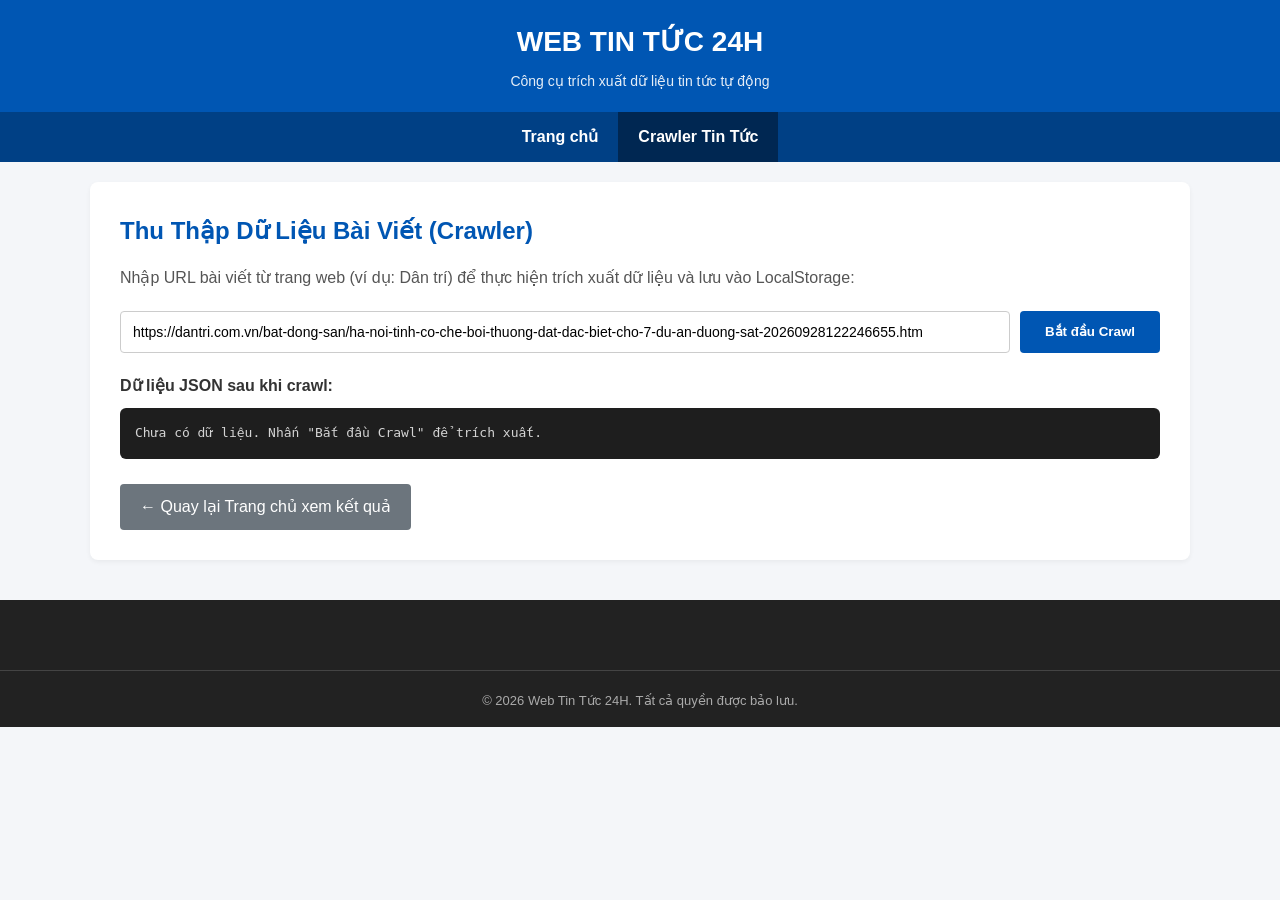
==== crawler.html @ dfcc0c41 "Add files via upload" ====
<!DOCTYPE html>
<html lang="vi">
<head>
  <meta charset="UTF-8">
  <meta name="viewport" content="width=device-width, initial-scale=1.0">
  <title>Trang Crawler Tin Tức</title>
  <link rel="stylesheet" href="style.css">
</head>
<body>
  <header>
    <div class="header-container">
      <h1 class="logo">WEB TIN TỨC 24H</h1>
      <p class="tagline">Công cụ trích xuất dữ liệu tin tức tự động</p>
    </div>
    <nav class="navbar">
      <ul class="nav-list">
        <li><a href="index.html">Trang chủ</a></li>
        <li><a href="crawler.html" class="active">Crawler Tin Tức</a></li>
      </ul>
    </nav>
  </header>

  <main class="container" style="background: #fff; padding: 30px; border-radius: 8px; box-shadow: 0 2px 5px rgba(0,0,0,0.05);">
    <h2 style="color: #0056b3; margin-bottom: 15px;">Thu Thập Dữ Liệu Bài Viết (Crawler)</h2>
    <p style="margin-bottom: 20px; color: #555;">Nhập URL bài viết từ trang web (ví dụ: Dân trí) để thực hiện trích xuất dữ liệu và lưu vào LocalStorage:</p>
    
    <div style="display: flex; gap: 10px; margin-bottom: 20px;">
      <input type="text" id="article-url" value="https://dantri.com.vn/bat-dong-san/ha-noi-tinh-co-che-boi-thuong-dat-dac-biet-cho-7-du-an-duong-sat-20260928122246655.htm" style="flex: 1; padding: 12px; border: 1px solid #ccc; border-radius: 4px; font-size: 14px;">
      <button onclick="crawlArticle()" style="background: #0056b3; color: white; border: none; padding: 12px 25px; border-radius: 4px; font-weight: bold; cursor: pointer;">Bắt đầu Crawl</button>
    </div>

    <div id="result-status" style="font-weight: bold; margin-bottom: 15px;"></div>

    <h3 style="margin-bottom: 10px; font-size: 16px;">Dữ liệu JSON sau khi crawl:</h3>
    <pre id="json-output" style="background: #1e1e1e; color: #d4d4d4; padding: 15px; border-radius: 6px; overflow-x: auto; font-family: Consolas, monospace; font-size: 13px; max-height: 350px;">Chưa có dữ liệu. Nhấn "Bắt đầu Crawl" để trích xuất.</pre>
    
    <div style="margin-top: 25px;">
      <a href="index.html" style="text-decoration: none; background: #6c757d; color: white; padding: 10px 20px; border-radius: 4px; display: inline-block;">&larr; Quay lại Trang chủ xem kết quả</a>
    </div>
  </main>

  <footer class="site-footer">
    <div class="copyright"><p>&copy; 2026 Web Tin Tức 24H. Tất cả quyền được bảo lưu.</p></div>
  </footer>

  <script src="crawler.js"></script>
</body>
</html>
---- style.css ----
* { box-sizing: border-box; margin: 0; padding: 0; font-family: Arial, sans-serif; }
body { background-color: #f4f6f9; color: #333; line-height: 1.6; }
.container { max-width: 1100px; margin: 20px auto; padding: 0 15px; }

/* Header & Navbar */
header { background: #0056b3; color: #fff; text-align: center; }
.header-container { padding: 20px; }
.logo { font-size: 28px; font-weight: bold; margin-bottom: 5px; }
.tagline { font-size: 14px; opacity: 0.9; }
.navbar { background: #004085; }
.nav-list { list-style: none; display: flex; justify-content: center; flex-wrap: wrap; }
.nav-list li a { color: #fff; text-decoration: none; padding: 12px 20px; display: block; font-weight: bold; }
.nav-list li a:hover, .nav-list li a.active { background: #002752; }

/* Top Section: Layout 1-2 */
.section-title { font-size: 22px; margin-bottom: 15px; color: #0056b3; border-left: 4px solid #0056b3; padding-left: 10px; }
.sub-title { font-size: 20px; margin: 25px 0 15px; color: #333; border-left: 4px solid #333; padding-left: 10px; }
.top-section { display: grid; grid-template-columns: 2fr 1fr; gap: 20px; background: #fff; padding: 20px; border-radius: 8px; box-shadow: 0 2px 5px rgba(0,0,0,0.05); }

.featured-main img { width: 100%; height: 320px; object-fit: cover; border-radius: 6px; }
.featured-main h3 { margin: 12px 0 8px; font-size: 22px; line-height: 1.3; }
.featured-main h3 a { text-decoration: none; color: #111; }
.featured-main h3 a:hover { color: #0056b3; }
.featured-main .excerpt { font-size: 14px; color: #555; margin-bottom: 10px; }

.featured-sub { display: flex; flex-direction: column; justify-content: space-between; gap: 15px; }
.sub-post-card { background: #fafafa; padding: 10px; border-radius: 6px; border: 1px solid #eee; }
.sub-post-link { text-decoration: none; display: flex; gap: 12px; align-items: center; }
.sub-post-card img { width: 110px; height: 75px; object-fit: cover; border-radius: 4px; flex-shrink: 0; }
.sub-post-card h4 { font-size: 14px; color: #222; line-height: 1.3; }
.sub-post-card h4:hover { color: #0056b3; }

/* Posts List (Vertical) */
.posts-list { display: flex; flex-direction: column; gap: 15px; }
.post-item { display: flex; gap: 15px; background: #fff; padding: 15px; border-radius: 8px; box-shadow: 0 2px 5px rgba(0,0,0,0.05); }
.post-item img { width: 200px; height: 130px; object-fit: cover; border-radius: 6px; flex-shrink: 0; }
.post-info { display: flex; flex-direction: column; justify-content: center; }
.post-info h4 a { text-decoration: none; color: #0056b3; font-size: 18px; line-height: 1.3; }
.post-info h4 a:hover { text-decoration: underline; }
.post-info p { font-size: 14px; color: #555; margin: 6px 0; }
.meta { font-size: 12px; color: #777; }

/* Footer */
.site-footer { background: #222; color: #eee; padding: 40px 0 15px; margin-top: 40px; }
.footer-container { max-width: 1100px; margin: 0 auto; display: grid; grid-template-columns: repeat(auto-fit, minmax(220px, 1fr)); gap: 25px; padding: 0 15px; }
.footer-col h3, .footer-col h4 { color: #fff; margin-bottom: 15px; }
.footer-col ul { list-style: none; }
.footer-col ul li { margin-bottom: 8px; }
.footer-col a { color: #bbb; text-decoration: none; }
.footer-col a:hover { color: #fff; text-decoration: underline; }
.copyright { text-align: center; padding-top: 20px; margin-top: 30px; border-top: 1px solid #444; font-size: 13px; color: #aaa; }

/* Detail Page */
.detail-container { background: #fff; padding: 30px; border-radius: 8px; box-shadow: 0 2px 5px rgba(0,0,0,0.05); }
.detail-title { font-size: 28px; margin: 15px 0 10px; color: #111; line-height: 1.3; }
.detail-meta { font-size: 13px; color: #666; margin-bottom: 20px; }
.detail-img { width: 100%; max-height: 450px; object-fit: cover; border-radius: 6px; margin: 15px 0; }
.detail-excerpt { font-size: 16px; color: #444; margin-bottom: 20px; line-height: 1.5; }
.detail-content { font-size: 16px; color: #222; line-height: 1.8; }
.category-tag { background: #007bff; color: #fff; padding: 4px 10px; border-radius: 4px; font-size: 12px; font-weight: bold; text-transform: uppercase; }

/* Responsive Mobile / Tablet */
@media (max-width: 768px) {
  .top-section { grid-template-columns: 1fr; }
  .featured-main img { height: 220px; }
  .post-item { flex-direction: column; }
  .post-item img { width: 100%; height: 180px; }
}
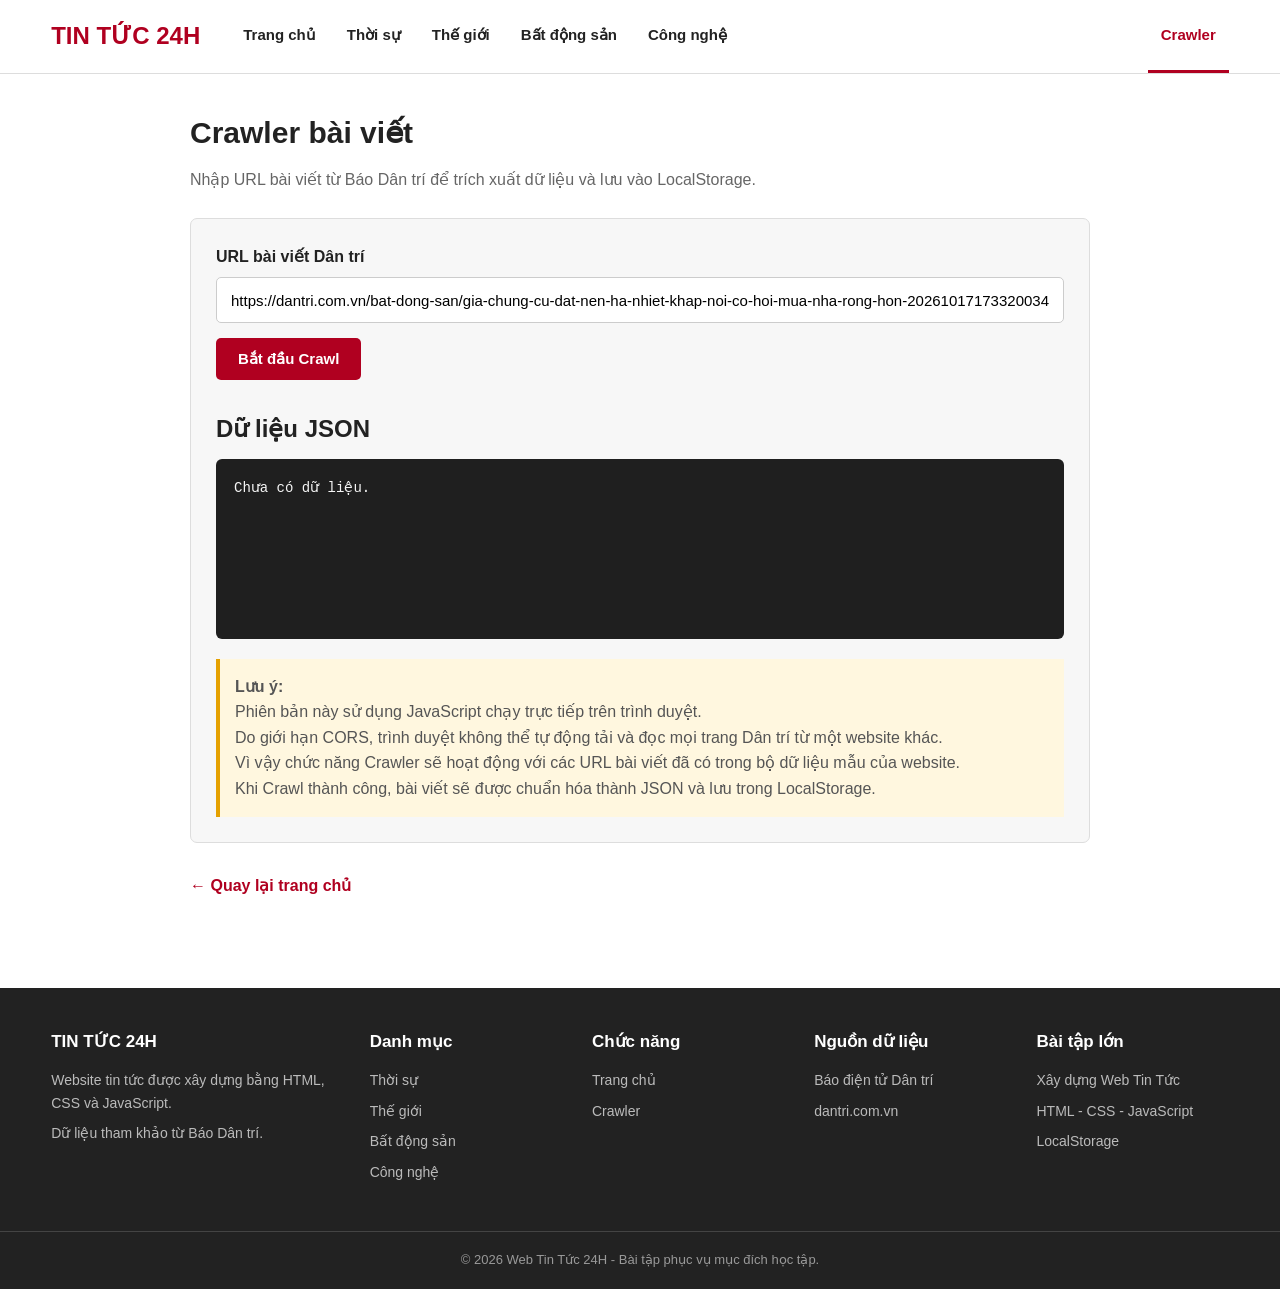
==== commit b4125720: "Add files via upload" ====
--- a/crawler.html
+++ b/crawler.html
@@ -1,48 +1,336 @@
 <!DOCTYPE html>
 <html lang="vi">
+
 <head>
-  <meta charset="UTF-8">
-  <meta name="viewport" content="width=device-width, initial-scale=1.0">
-  <title>Trang Crawler Tin Tức</title>
-  <link rel="stylesheet" href="style.css">
+    <meta charset="UTF-8">
+
+    <meta
+        name="viewport"
+        content="width=device-width, initial-scale=1.0"
+    >
+
+    <title>Crawler - Tin Tức 24H</title>
+
+    <link
+        rel="stylesheet"
+        href="style.css"
+    >
 </head>
+
+
 <body>
-  <header>
-    <div class="header-container">
-      <h1 class="logo">WEB TIN TỨC 24H</h1>
-      <p class="tagline">Công cụ trích xuất dữ liệu tin tức tự động</p>
-    </div>
-    <nav class="navbar">
-      <ul class="nav-list">
-        <li><a href="index.html">Trang chủ</a></li>
-        <li><a href="crawler.html" class="active">Crawler Tin Tức</a></li>
-      </ul>
-    </nav>
-  </header>
-
-  <main class="container" style="background: #fff; padding: 30px; border-radius: 8px; box-shadow: 0 2px 5px rgba(0,0,0,0.05);">
-    <h2 style="color: #0056b3; margin-bottom: 15px;">Thu Thập Dữ Liệu Bài Viết (Crawler)</h2>
-    <p style="margin-bottom: 20px; color: #555;">Nhập URL bài viết từ trang web (ví dụ: Dân trí) để thực hiện trích xuất dữ liệu và lưu vào LocalStorage:</p>
-    
-    <div style="display: flex; gap: 10px; margin-bottom: 20px;">
-      <input type="text" id="article-url" value="https://dantri.com.vn/bat-dong-san/ha-noi-tinh-co-che-boi-thuong-dat-dac-biet-cho-7-du-an-duong-sat-20260928122246655.htm" style="flex: 1; padding: 12px; border: 1px solid #ccc; border-radius: 4px; font-size: 14px;">
-      <button onclick="crawlArticle()" style="background: #0056b3; color: white; border: none; padding: 12px 25px; border-radius: 4px; font-weight: bold; cursor: pointer;">Bắt đầu Crawl</button>
-    </div>
-
-    <div id="result-status" style="font-weight: bold; margin-bottom: 15px;"></div>
-
-    <h3 style="margin-bottom: 10px; font-size: 16px;">Dữ liệu JSON sau khi crawl:</h3>
-    <pre id="json-output" style="background: #1e1e1e; color: #d4d4d4; padding: 15px; border-radius: 6px; overflow-x: auto; font-family: Consolas, monospace; font-size: 13px; max-height: 350px;">Chưa có dữ liệu. Nhấn "Bắt đầu Crawl" để trích xuất.</pre>
-    
-    <div style="margin-top: 25px;">
-      <a href="index.html" style="text-decoration: none; background: #6c757d; color: white; padding: 10px 20px; border-radius: 4px; display: inline-block;">&larr; Quay lại Trang chủ xem kết quả</a>
-    </div>
-  </main>
-
-  <footer class="site-footer">
-    <div class="copyright"><p>&copy; 2026 Web Tin Tức 24H. Tất cả quyền được bảo lưu.</p></div>
-  </footer>
-
-  <script src="crawler.js"></script>
+
+    <!-- =========================================
+         HEADER
+    ========================================== -->
+
+    <header class="site-header">
+
+        <div class="container header-inner">
+
+            <a
+                href="index.html"
+                class="logo"
+            >
+                TIN TỨC 24H
+            </a>
+
+            <nav class="main-nav">
+
+                <a
+                    href="index.html"
+                    class="nav-link"
+                >
+                    Trang chủ
+                </a>
+
+                <a
+                    href="index.html?category=Thời%20sự"
+                    class="nav-link"
+                >
+                    Thời sự
+                </a>
+
+                <a
+                    href="index.html?category=Thế%20giới"
+                    class="nav-link"
+                >
+                    Thế giới
+                </a>
+
+                <a
+                    href="index.html?category=Bất%20động%20sản"
+                    class="nav-link"
+                >
+                    Bất động sản
+                </a>
+
+                <a
+                    href="index.html?category=Công%20nghệ"
+                    class="nav-link"
+                >
+                    Công nghệ
+                </a>
+
+                <a
+                    href="crawler.html"
+                    class="nav-link active crawler-link"
+                >
+                    Crawler
+                </a>
+
+            </nav>
+
+        </div>
+
+    </header>
+
+
+    <!-- =========================================
+         MAIN
+    ========================================== -->
+
+    <main class="container">
+
+        <section class="crawler-page">
+
+            <h1>
+                Crawler bài viết
+            </h1>
+
+            <p class="crawler-description">
+                Nhập URL bài viết từ Báo Dân trí để
+                trích xuất dữ liệu và lưu vào LocalStorage.
+            </p>
+
+
+            <div class="crawler-box">
+
+                <!-- URL -->
+
+                <label for="article-url">
+                    URL bài viết Dân trí
+                </label>
+
+                <input
+                    type="url"
+                    id="article-url"
+                    class="crawler-input"
+                    placeholder="https://dantri.com.vn/..."
+                    value="https://dantri.com.vn/bat-dong-san/gia-chung-cu-dat-nen-ha-nhiet-khap-noi-co-hoi-mua-nha-rong-hon-20261017173320034.htm"
+                >
+
+
+                <!-- BUTTON -->
+
+                <button
+                    type="button"
+                    id="crawl-btn"
+                    class="crawler-button"
+                >
+                    Bắt đầu Crawl
+                </button>
+
+
+                <!-- TRẠNG THÁI -->
+
+                <div
+                    id="result-status"
+                    class="result-status"
+                >
+                </div>
+
+
+                <!-- JSON -->
+
+                <h2 class="json-title">
+                    Dữ liệu JSON
+                </h2>
+
+                <pre
+                    id="json-output"
+                    class="json-output"
+                >Chưa có dữ liệu.</pre>
+
+
+                <!-- GHI CHÚ -->
+
+                <div class="crawler-note">
+
+                    <strong>Lưu ý:</strong>
+
+                    <p>
+                        Phiên bản này sử dụng JavaScript
+                        chạy trực tiếp trên trình duyệt.
+                    </p>
+
+                    <p>
+                        Do giới hạn CORS, trình duyệt không
+                        thể tự động tải và đọc mọi trang
+                        Dân trí từ một website khác.
+                    </p>
+
+                    <p>
+                        Vì vậy chức năng Crawler sẽ hoạt động
+                        với các URL bài viết đã có trong
+                        bộ dữ liệu mẫu của website.
+                    </p>
+
+                    <p>
+                        Khi Crawl thành công, bài viết sẽ
+                        được chuẩn hóa thành JSON và lưu
+                        trong LocalStorage.
+                    </p>
+
+                </div>
+
+            </div>
+
+
+            <!-- QUAY LẠI -->
+
+            <a
+                href="index.html"
+                class="back-link"
+            >
+                ← Quay lại trang chủ
+            </a>
+
+        </section>
+
+    </main>
+
+
+    <!-- =========================================
+         FOOTER
+    ========================================== -->
+
+    <footer class="site-footer">
+
+        <div class="container footer-grid">
+
+            <div class="footer-column">
+
+                <h3>
+                    TIN TỨC 24H
+                </h3>
+
+                <p>
+                    Website tin tức được xây dựng bằng
+                    HTML, CSS và JavaScript.
+                </p>
+
+                <p>
+                    Dữ liệu tham khảo từ Báo Dân trí.
+                </p>
+
+            </div>
+
+
+            <div class="footer-column">
+
+                <h3>
+                    Danh mục
+                </h3>
+
+                <a href="index.html?category=Thời%20sự">
+                    Thời sự
+                </a>
+
+                <a href="index.html?category=Thế%20giới">
+                    Thế giới
+                </a>
+
+                <a href="index.html?category=Bất%20động%20sản">
+                    Bất động sản
+                </a>
+
+                <a href="index.html?category=Công%20nghệ">
+                    Công nghệ
+                </a>
+
+            </div>
+
+
+            <div class="footer-column">
+
+                <h3>
+                    Chức năng
+                </h3>
+
+                <a href="index.html">
+                    Trang chủ
+                </a>
+
+                <a href="crawler.html">
+                    Crawler
+                </a>
+
+            </div>
+
+
+            <div class="footer-column">
+
+                <h3>
+                    Nguồn dữ liệu
+                </h3>
+
+                <p>
+                    Báo điện tử Dân trí
+                </p>
+
+                <p>
+                    dantri.com.vn
+                </p>
+
+            </div>
+
+
+            <div class="footer-column">
+
+                <h3>
+                    Bài tập lớn
+                </h3>
+
+                <p>
+                    Xây dựng Web Tin Tức
+                </p>
+
+                <p>
+                    HTML - CSS - JavaScript
+                </p>
+
+                <p>
+                    LocalStorage
+                </p>
+
+            </div>
+
+        </div>
+
+
+        <div class="footer-bottom">
+
+            <div class="container">
+
+                <p>
+                    © 2026 Web Tin Tức 24H -
+                    Bài tập phục vụ mục đích học tập.
+                </p>
+
+            </div>
+
+        </div>
+
+    </footer>
+
+
+    <!-- =========================================
+         JAVASCRIPT
+    ========================================== -->
+
+    <script src="crawler.js"></script>
+
 </body>
+
 </html>
--- a/style.css
+++ b/style.css
@@ -1,68 +1,836 @@
-* { box-sizing: border-box; margin: 0; padding: 0; font-family: Arial, sans-serif; }
-body { background-color: #f4f6f9; color: #333; line-height: 1.6; }
-.container { max-width: 1100px; margin: 20px auto; padding: 0 15px; }
-
-/* Header & Navbar */
-header { background: #0056b3; color: #fff; text-align: center; }
-.header-container { padding: 20px; }
-.logo { font-size: 28px; font-weight: bold; margin-bottom: 5px; }
-.tagline { font-size: 14px; opacity: 0.9; }
-.navbar { background: #004085; }
-.nav-list { list-style: none; display: flex; justify-content: center; flex-wrap: wrap; }
-.nav-list li a { color: #fff; text-decoration: none; padding: 12px 20px; display: block; font-weight: bold; }
-.nav-list li a:hover, .nav-list li a.active { background: #002752; }
-
-/* Top Section: Layout 1-2 */
-.section-title { font-size: 22px; margin-bottom: 15px; color: #0056b3; border-left: 4px solid #0056b3; padding-left: 10px; }
-.sub-title { font-size: 20px; margin: 25px 0 15px; color: #333; border-left: 4px solid #333; padding-left: 10px; }
-.top-section { display: grid; grid-template-columns: 2fr 1fr; gap: 20px; background: #fff; padding: 20px; border-radius: 8px; box-shadow: 0 2px 5px rgba(0,0,0,0.05); }
-
-.featured-main img { width: 100%; height: 320px; object-fit: cover; border-radius: 6px; }
-.featured-main h3 { margin: 12px 0 8px; font-size: 22px; line-height: 1.3; }
-.featured-main h3 a { text-decoration: none; color: #111; }
-.featured-main h3 a:hover { color: #0056b3; }
-.featured-main .excerpt { font-size: 14px; color: #555; margin-bottom: 10px; }
-
-.featured-sub { display: flex; flex-direction: column; justify-content: space-between; gap: 15px; }
-.sub-post-card { background: #fafafa; padding: 10px; border-radius: 6px; border: 1px solid #eee; }
-.sub-post-link { text-decoration: none; display: flex; gap: 12px; align-items: center; }
-.sub-post-card img { width: 110px; height: 75px; object-fit: cover; border-radius: 4px; flex-shrink: 0; }
-.sub-post-card h4 { font-size: 14px; color: #222; line-height: 1.3; }
-.sub-post-card h4:hover { color: #0056b3; }
-
-/* Posts List (Vertical) */
-.posts-list { display: flex; flex-direction: column; gap: 15px; }
-.post-item { display: flex; gap: 15px; background: #fff; padding: 15px; border-radius: 8px; box-shadow: 0 2px 5px rgba(0,0,0,0.05); }
-.post-item img { width: 200px; height: 130px; object-fit: cover; border-radius: 6px; flex-shrink: 0; }
-.post-info { display: flex; flex-direction: column; justify-content: center; }
-.post-info h4 a { text-decoration: none; color: #0056b3; font-size: 18px; line-height: 1.3; }
-.post-info h4 a:hover { text-decoration: underline; }
-.post-info p { font-size: 14px; color: #555; margin: 6px 0; }
-.meta { font-size: 12px; color: #777; }
-
-/* Footer */
-.site-footer { background: #222; color: #eee; padding: 40px 0 15px; margin-top: 40px; }
-.footer-container { max-width: 1100px; margin: 0 auto; display: grid; grid-template-columns: repeat(auto-fit, minmax(220px, 1fr)); gap: 25px; padding: 0 15px; }
-.footer-col h3, .footer-col h4 { color: #fff; margin-bottom: 15px; }
-.footer-col ul { list-style: none; }
-.footer-col ul li { margin-bottom: 8px; }
-.footer-col a { color: #bbb; text-decoration: none; }
-.footer-col a:hover { color: #fff; text-decoration: underline; }
-.copyright { text-align: center; padding-top: 20px; margin-top: 30px; border-top: 1px solid #444; font-size: 13px; color: #aaa; }
-
-/* Detail Page */
-.detail-container { background: #fff; padding: 30px; border-radius: 8px; box-shadow: 0 2px 5px rgba(0,0,0,0.05); }
-.detail-title { font-size: 28px; margin: 15px 0 10px; color: #111; line-height: 1.3; }
-.detail-meta { font-size: 13px; color: #666; margin-bottom: 20px; }
-.detail-img { width: 100%; max-height: 450px; object-fit: cover; border-radius: 6px; margin: 15px 0; }
-.detail-excerpt { font-size: 16px; color: #444; margin-bottom: 20px; line-height: 1.5; }
-.detail-content { font-size: 16px; color: #222; line-height: 1.8; }
-.category-tag { background: #007bff; color: #fff; padding: 4px 10px; border-radius: 4px; font-size: 12px; font-weight: bold; text-transform: uppercase; }
-
-/* Responsive Mobile / Tablet */
-@media (max-width: 768px) {
-  .top-section { grid-template-columns: 1fr; }
-  .featured-main img { height: 220px; }
-  .post-item { flex-direction: column; }
-  .post-item img { width: 100%; height: 180px; }
+/* =====================================================
+   WEB TIN TỨC 24H
+   FILE: style.css
+===================================================== */
+
+
+/* =====================================================
+   1. RESET
+===================================================== */
+
+* {
+    margin: 0;
+    padding: 0;
+    box-sizing: border-box;
+}
+
+html {
+    scroll-behavior: smooth;
+}
+
+body {
+    font-family: Arial, Helvetica, sans-serif;
+    background: #ffffff;
+    color: #222222;
+    line-height: 1.6;
+}
+
+img {
+    display: block;
+    width: 100%;
+}
+
+a {
+    color: inherit;
+    text-decoration: none;
+}
+
+button,
+input {
+    font-family: inherit;
+}
+
+
+/* =====================================================
+   2. CONTAINER
+===================================================== */
+
+.container {
+    width: 92%;
+    max-width: 1200px;
+    margin: 0 auto;
+}
+
+
+/* =====================================================
+   3. HEADER
+===================================================== */
+
+.site-header {
+    background: #ffffff;
+    border-bottom: 1px solid #dddddd;
+    position: sticky;
+    top: 0;
+    z-index: 1000;
+}
+
+.header-inner {
+    min-height: 70px;
+    display: flex;
+    align-items: center;
+    gap: 30px;
+}
+
+.logo {
+    color: #b00020;
+    font-size: 24px;
+    font-weight: 800;
+    white-space: nowrap;
+}
+
+.main-nav {
+    flex: 1;
+    display: flex;
+    align-items: center;
+    gap: 5px;
+    overflow-x: auto;
+    scrollbar-width: none;
+}
+
+.main-nav::-webkit-scrollbar {
+    display: none;
+}
+
+.nav-link {
+    display: block;
+    padding: 23px 13px;
+    font-size: 15px;
+    font-weight: 600;
+    white-space: nowrap;
+    border-bottom: 3px solid transparent;
+    transition: 0.2s;
+}
+
+.nav-link:hover {
+    color: #b00020;
+}
+
+.nav-link.active {
+    color: #b00020;
+    border-bottom-color: #b00020;
+}
+
+.crawler-link {
+    margin-left: auto;
+}
+
+
+/* =====================================================
+   4. MAIN
+===================================================== */
+
+.main-content {
+    min-height: 600px;
+    padding-top: 30px;
+    padding-bottom: 50px;
+}
+
+.section-header {
+    margin-bottom: 22px;
+    padding-bottom: 10px;
+    border-bottom: 2px solid #b00020;
+}
+
+.section-header h1 {
+    font-size: 28px;
+    line-height: 1.3;
+}
+
+
+/* =====================================================
+   5. TOP NEWS
+   1 BÀI LỚN + 2 BÀI BÊN PHẢI
+===================================================== */
+
+.top-news {
+    display: grid;
+    grid-template-columns: 2fr 1fr;
+    gap: 25px;
+    margin-bottom: 40px;
+}
+
+.featured-post {
+    min-width: 0;
+}
+
+.featured-post > a {
+    display: block;
+}
+
+.featured-image {
+    width: 100%;
+    height: 360px;
+    object-fit: cover;
+    border-radius: 6px;
+    margin-bottom: 15px;
+    background: #eeeeee;
+}
+
+.featured-post h2 {
+    margin-top: 7px;
+    font-size: 27px;
+    line-height: 1.3;
+    transition: 0.2s;
+}
+
+.featured-post a:hover h2 {
+    color: #b00020;
+}
+
+.post-category {
+    display: inline-block;
+    color: #b00020;
+    font-size: 14px;
+    font-weight: 700;
+    margin-bottom: 4px;
+}
+
+.post-excerpt {
+    color: #555555;
+    margin-top: 9px;
+    font-size: 15px;
+}
+
+.post-meta {
+    color: #888888;
+    font-size: 13px;
+    margin-top: 10px;
+}
+
+
+/* =====================================================
+   6. 2 BÀI NHỎ BÊN PHẢI
+===================================================== */
+
+.side-news {
+    display: flex;
+    flex-direction: column;
+    gap: 20px;
+}
+
+.side-post {
+    border-bottom: 1px solid #dddddd;
+    padding-bottom: 18px;
+}
+
+.side-post:last-child {
+    border-bottom: none;
+}
+
+.side-post > a {
+    display: block;
+}
+
+.side-image {
+    width: 100%;
+    height: 155px;
+    object-fit: cover;
+    border-radius: 5px;
+    margin-bottom: 10px;
+    background: #eeeeee;
+}
+
+.side-post h3 {
+    font-size: 18px;
+    line-height: 1.4;
+    transition: 0.2s;
+}
+
+.side-post a:hover h3 {
+    color: #b00020;
+}
+
+
+/* =====================================================
+   7. CÁC TIN KHÁC
+===================================================== */
+
+.latest-section {
+    margin-top: 20px;
+}
+
+.section-title {
+    font-size: 23px;
+    margin-bottom: 20px;
+    padding-bottom: 8px;
+    border-bottom: 1px solid #cccccc;
+}
+
+.news-list {
+    display: flex;
+    flex-direction: column;
+}
+
+.news-item {
+    display: grid;
+    grid-template-columns: 300px 1fr;
+    gap: 22px;
+    padding: 22px 0;
+    border-bottom: 1px solid #dddddd;
+}
+
+.news-item:first-child {
+    padding-top: 0;
+}
+
+.news-image-link {
+    display: block;
+}
+
+.news-image {
+    width: 300px;
+    height: 180px;
+    object-fit: cover;
+    border-radius: 5px;
+    background: #eeeeee;
+}
+
+.news-content {
+    min-width: 0;
+}
+
+.news-content h3 {
+    font-size: 21px;
+    line-height: 1.4;
+    margin-bottom: 6px;
+    transition: 0.2s;
+}
+
+.news-content a:hover h3 {
+    color: #b00020;
+}
+
+.empty-message {
+    padding: 40px 20px;
+    text-align: center;
+    color: #777777;
+    background: #f7f7f7;
+    border-radius: 6px;
+}
+
+
+/* =====================================================
+   8. TRANG CHI TIẾT
+===================================================== */
+
+.detail-page {
+    padding-top: 35px;
+    padding-bottom: 60px;
+}
+
+.article-detail {
+    max-width: 850px;
+    margin: 0 auto;
+}
+
+.detail-category {
+    color: #b00020;
+    font-size: 15px;
+    font-weight: 700;
+    margin-bottom: 8px;
+}
+
+.detail-title {
+    font-size: 36px;
+    line-height: 1.25;
+    margin-bottom: 12px;
+}
+
+.detail-meta {
+    color: #777777;
+    font-size: 14px;
+    padding-bottom: 15px;
+    border-bottom: 1px solid #dddddd;
+    margin-bottom: 20px;
+}
+
+.detail-image {
+    width: 100%;
+    max-height: 520px;
+    object-fit: cover;
+    border-radius: 6px;
+    margin: 20px 0;
+    background: #eeeeee;
+}
+
+.detail-excerpt {
+    font-size: 19px;
+    line-height: 1.7;
+    font-weight: 600;
+    margin-bottom: 20px;
+}
+
+.detail-content {
+    font-size: 17px;
+    line-height: 1.8;
+}
+
+.detail-content p {
+    margin-bottom: 18px;
+}
+
+.detail-source {
+    margin-top: 30px;
+    padding-top: 15px;
+    border-top: 1px solid #dddddd;
+    color: #777777;
+}
+
+.detail-source a {
+    color: #b00020;
+    font-weight: 600;
+}
+
+.back-link {
+    display: inline-block;
+    margin-top: 30px;
+    color: #b00020;
+    font-weight: 700;
+}
+
+.back-link:hover {
+    text-decoration: underline;
+}
+
+
+/* =====================================================
+   9. TRANG CRAWLER
+===================================================== */
+
+.crawler-page {
+    max-width: 900px;
+    margin: 0 auto;
+    padding-top: 35px;
+    padding-bottom: 60px;
+}
+
+.crawler-page h1 {
+    font-size: 30px;
+    margin-bottom: 10px;
+}
+
+.crawler-description {
+    color: #666666;
+    margin-bottom: 25px;
+}
+
+.crawler-box {
+    background: #f7f7f7;
+    border: 1px solid #dddddd;
+    border-radius: 7px;
+    padding: 25px;
+}
+
+.crawler-box label {
+    display: block;
+    font-weight: 700;
+    margin-bottom: 8px;
+}
+
+.crawler-input {
+    width: 100%;
+    height: 46px;
+    padding: 0 14px;
+    border: 1px solid #cccccc;
+    border-radius: 5px;
+    font-size: 15px;
+    outline: none;
+}
+
+.crawler-input:focus {
+    border-color: #b00020;
+}
+
+.crawler-button {
+    margin-top: 15px;
+    padding: 12px 22px;
+    border: none;
+    border-radius: 5px;
+    background: #b00020;
+    color: #ffffff;
+    font-size: 15px;
+    font-weight: 700;
+    cursor: pointer;
+}
+
+.crawler-button:hover {
+    opacity: 0.9;
+}
+
+.crawler-button:disabled {
+    background: #999999;
+    cursor: not-allowed;
+}
+
+.result-status {
+    margin-top: 18px;
+    font-weight: 600;
+}
+
+.json-title {
+    margin-top: 30px;
+    margin-bottom: 10px;
+}
+
+.json-output {
+    min-height: 180px;
+    max-height: 500px;
+    overflow: auto;
+    padding: 18px;
+    border-radius: 6px;
+    background: #1f1f1f;
+    color: #f5f5f5;
+    font-family: Consolas, monospace;
+    font-size: 14px;
+    white-space: pre-wrap;
+    word-break: break-word;
+}
+
+.crawler-note {
+    margin-top: 20px;
+    padding: 15px;
+    background: #fff7df;
+    border-left: 4px solid #e5a100;
+    color: #555555;
+}
+
+
+/* =====================================================
+   10. FOOTER
+===================================================== */
+
+.site-footer {
+    margin-top: 30px;
+    background: #222222;
+    color: #dddddd;
+}
+
+.footer-grid {
+    display: grid;
+    grid-template-columns: 1.5fr 1fr 1fr 1fr 1fr;
+    gap: 30px;
+    padding-top: 40px;
+    padding-bottom: 40px;
+}
+
+.footer-column h3 {
+    color: #ffffff;
+    font-size: 17px;
+    margin-bottom: 14px;
+}
+
+.footer-column p {
+    font-size: 14px;
+    color: #bbbbbb;
+    margin-bottom: 8px;
+}
+
+.footer-column a {
+    display: block;
+    width: fit-content;
+    color: #bbbbbb;
+    font-size: 14px;
+    margin-bottom: 8px;
+}
+
+.footer-column a:hover {
+    color: #ffffff;
+}
+
+.footer-bottom {
+    border-top: 1px solid #444444;
+    padding: 18px 0;
+    text-align: center;
+    color: #999999;
+    font-size: 13px;
+}
+
+
+/* =====================================================
+   11. TABLET
+===================================================== */
+
+@media screen and (max-width: 900px) {
+
+    .header-inner {
+        display: block;
+        padding-top: 15px;
+    }
+
+    .logo {
+        display: inline-block;
+        margin-bottom: 10px;
+    }
+
+    .main-nav {
+        width: 100%;
+    }
+
+    .nav-link {
+        padding: 12px 11px;
+    }
+
+    .crawler-link {
+        margin-left: 0;
+    }
+
+    .top-news {
+        grid-template-columns: 1.5fr 1fr;
+        gap: 18px;
+    }
+
+    .featured-image {
+        height: 300px;
+    }
+
+    .featured-post h2 {
+        font-size: 24px;
+    }
+
+    .side-image {
+        height: 130px;
+    }
+
+    .news-item {
+        grid-template-columns: 240px 1fr;
+        gap: 18px;
+    }
+
+    .news-image {
+        width: 240px;
+        height: 150px;
+    }
+
+    .footer-grid {
+        grid-template-columns: repeat(3, 1fr);
+    }
+
+}
+
+
+/* =====================================================
+   12. MOBILE
+===================================================== */
+
+@media screen and (max-width: 768px) {
+
+    .container {
+        width: 94%;
+    }
+
+    .site-header {
+        position: static;
+    }
+
+    .header-inner {
+        min-height: auto;
+    }
+
+    .logo {
+        font-size: 22px;
+    }
+
+    .main-content {
+        padding-top: 22px;
+    }
+
+    .section-header h1 {
+        font-size: 24px;
+    }
+
+    .top-news {
+        display: block;
+    }
+
+    .featured-post {
+        margin-bottom: 25px;
+    }
+
+    .featured-image {
+        height: 260px;
+    }
+
+    .featured-post h2 {
+        font-size: 23px;
+    }
+
+    .side-news {
+        gap: 0;
+    }
+
+    .side-post {
+        padding: 18px 0;
+    }
+
+    .side-post > a {
+        display: grid;
+        grid-template-columns: 150px 1fr;
+        gap: 15px;
+    }
+
+    .side-image {
+        height: 105px;
+        margin-bottom: 0;
+    }
+
+    .side-post h3 {
+        font-size: 17px;
+    }
+
+    .side-post .post-meta {
+        display: none;
+    }
+
+    .news-item {
+        grid-template-columns: 180px 1fr;
+        gap: 15px;
+    }
+
+    .news-image {
+        width: 180px;
+        height: 120px;
+    }
+
+    .news-content h3 {
+        font-size: 18px;
+    }
+
+    .news-content .post-excerpt {
+        display: none;
+    }
+
+    .detail-title {
+        font-size: 29px;
+    }
+
+    .detail-excerpt {
+        font-size: 18px;
+    }
+
+    .footer-grid {
+        grid-template-columns: repeat(2, 1fr);
+    }
+
+}
+
+
+/* =====================================================
+   13. ĐIỆN THOẠI NHỎ
+===================================================== */
+
+@media screen and (max-width: 480px) {
+
+    .logo {
+        font-size: 20px;
+    }
+
+    .nav-link {
+        font-size: 14px;
+        padding: 10px 9px;
+    }
+
+    .section-header h1 {
+        font-size: 22px;
+    }
+
+    .featured-image {
+        height: 220px;
+    }
+
+    .featured-post h2 {
+        font-size: 21px;
+    }
+
+    .post-excerpt {
+        font-size: 14px;
+    }
+
+    .side-post > a {
+        grid-template-columns: 120px 1fr;
+        gap: 12px;
+    }
+
+    .side-image {
+        height: 85px;
+    }
+
+    .side-post h3 {
+        font-size: 15px;
+    }
+
+    .side-post .post-category {
+        font-size: 12px;
+    }
+
+    .news-item {
+        display: block;
+        padding: 18px 0;
+    }
+
+    .news-image {
+        width: 100%;
+        height: 210px;
+        margin-bottom: 12px;
+    }
+
+    .news-content h3 {
+        font-size: 18px;
+    }
+
+    .news-content .post-excerpt {
+        display: block;
+        font-size: 14px;
+    }
+
+    .detail-title {
+        font-size: 25px;
+    }
+
+    .detail-image {
+        max-height: 350px;
+    }
+
+    .detail-content {
+        font-size: 16px;
+    }
+
+    .crawler-box {
+        padding: 18px;
+    }
+
+    .crawler-page h1 {
+        font-size: 25px;
+    }
+
+    .footer-grid {
+        grid-template-columns: 1fr;
+        gap: 22px;
+    }
+
+}
+
+
+/* =====================================================
+   14. MÀN HÌNH RẤT NHỎ
+===================================================== */
+
+@media screen and (max-width: 360px) {
+
+    .featured-image {
+        height: 190px;
+    }
+
+    .news-image {
+        height: 190px;
+    }
+
+    .side-post > a {
+        grid-template-columns: 105px 1fr;
+        gap: 10px;
+    }
+
+    .side-image {
+        height: 78px;
+    }
+
 }
